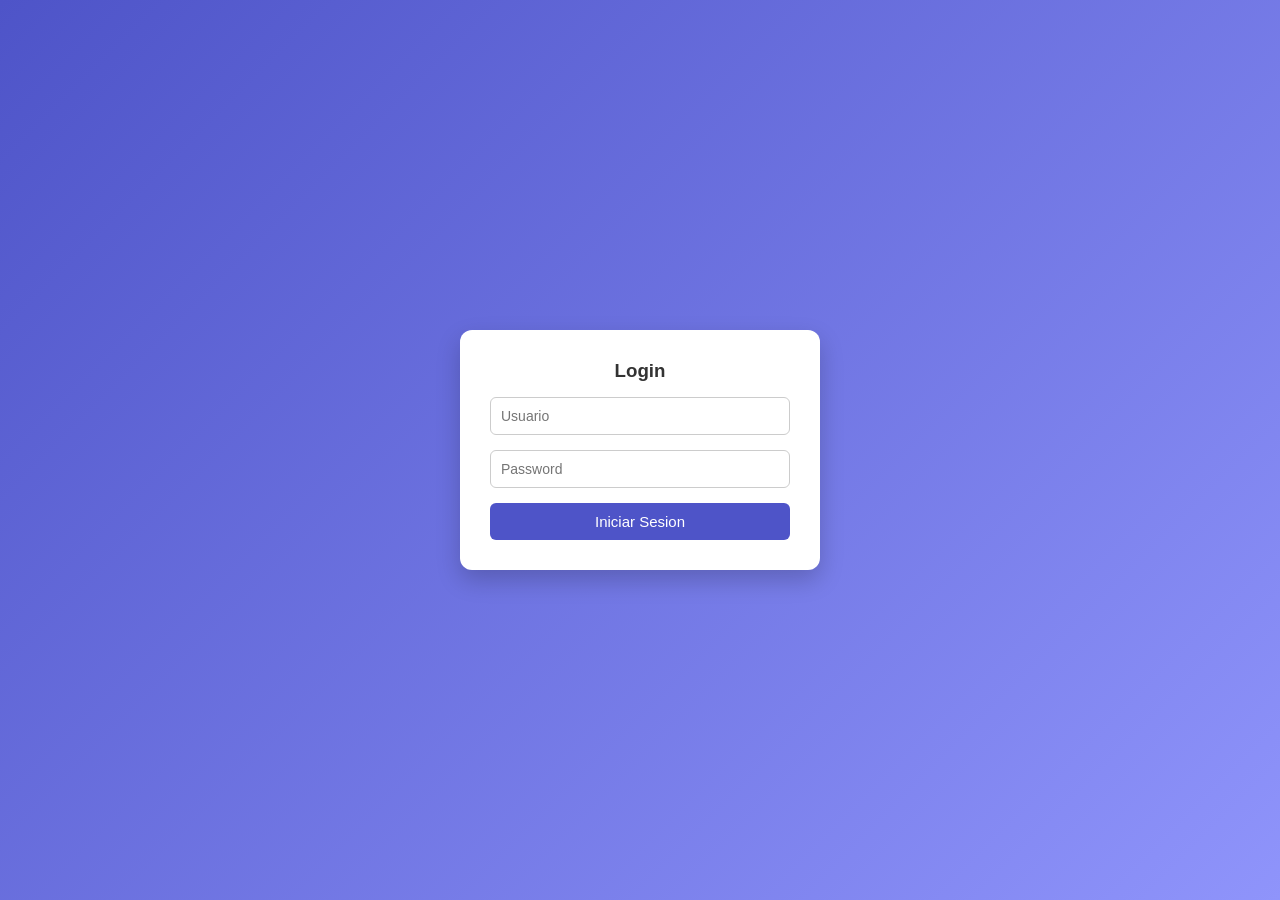
==== index.html @ 9a011045 "Completar las primeras secciones del proyecto : Menu, Boton, ItemContacto y Seccion de Contacto" ====
<!DOCTYPE html>
<html lang="en">
<head>
    <meta charset="UTF-8">
    <meta name="viewport" content="width=device-width, initial-scale=1.0">
    <title>Document</title>
    <link rel="stylesheet" href="src/components/sections/login/login.css">
</head>
<body>
    <main id="root"></main>
    <script src="index.js" type="module"></script>
</body>
</html>
---- src/components/sections/login/login.css ----
/* Fondo general */
body {
    margin: 0;
    padding: 0;
    height: 100vh;
    background: linear-gradient(135deg, #4e54c8, #8f94fb);
    display: flex;
    justify-content: center;
    align-items: center;
    font-family: 'Segoe UI', sans-serif;
}

/* Contenedor del login */
section {
    background: white;
    padding: 30px;
    width: 300px;
    border-radius: 12px;
    box-shadow: 0 10px 25px rgba(0, 0, 0, 0.2);
    display: flex;
    flex-direction: column;
    gap: 15px;
}

/* Título */
section h3 {
    text-align: center;
    margin: 0;
    color: #333;
}

/* Inputs */
section input {
    padding: 10px;
    border-radius: 6px;
    border: 1px solid #ccc;
    font-size: 14px;
}

section input:focus {
    outline: none;
    border-color: #4e54c8;
}

/* Botón */
section button {
    padding: 10px;
    border: none;
    border-radius: 6px;
    background: #4e54c8;
    color: white;
    font-size: 15px;
    cursor: pointer;
    transition: background 0.3s ease;
}

section button:hover {
    background: #3b40a4;
}
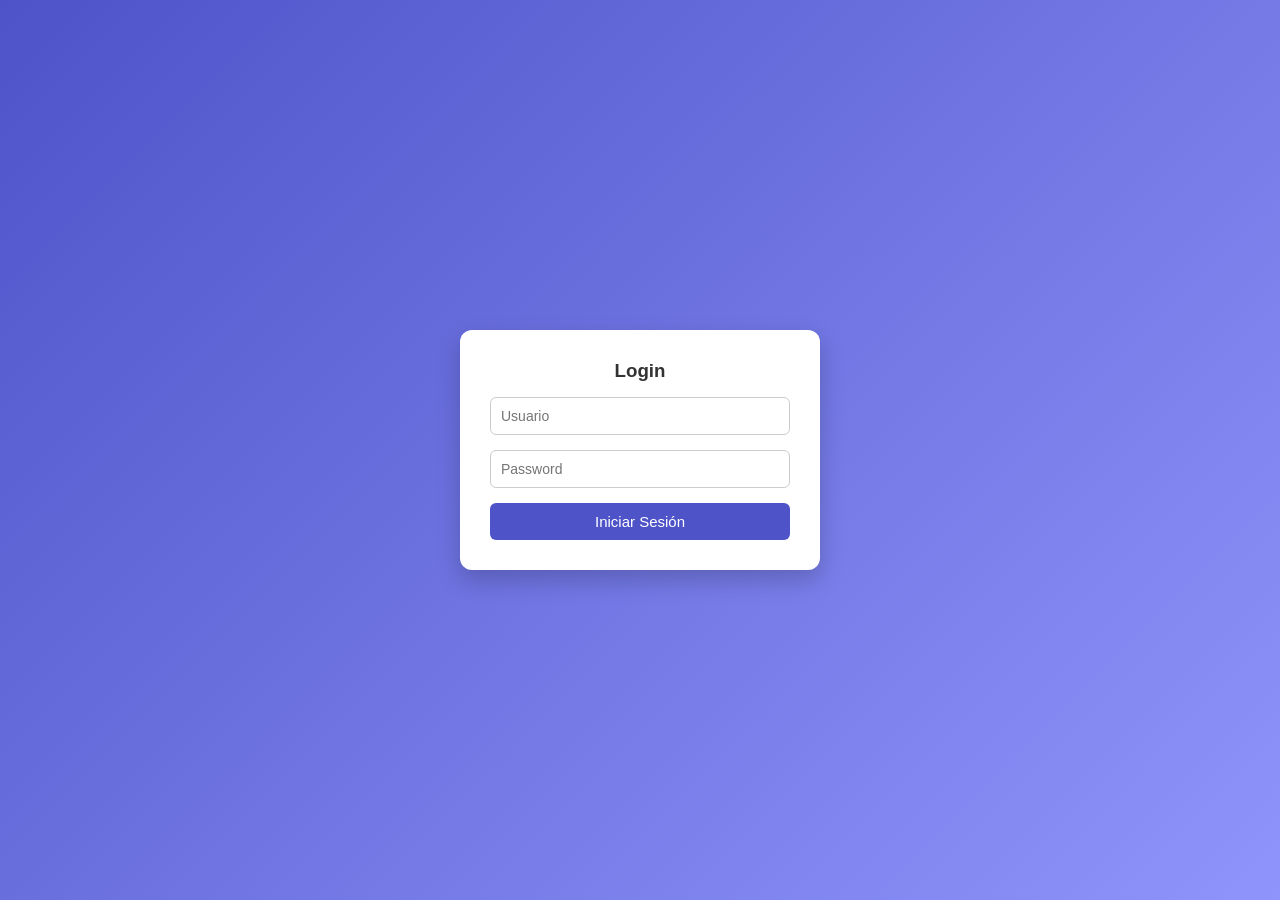
==== commit b34f001b: "Se termino funcionalidad de Favoritos" ====
--- a/index.html
+++ b/index.html
@@ -3,7 +3,7 @@
 <head>
     <meta charset="UTF-8">
     <meta name="viewport" content="width=device-width, initial-scale=1.0">
-    <title>Document</title>
+    <title>Login</title>
     <link rel="stylesheet" href="src/components/sections/login/login.css">
 </head>
 <body>
